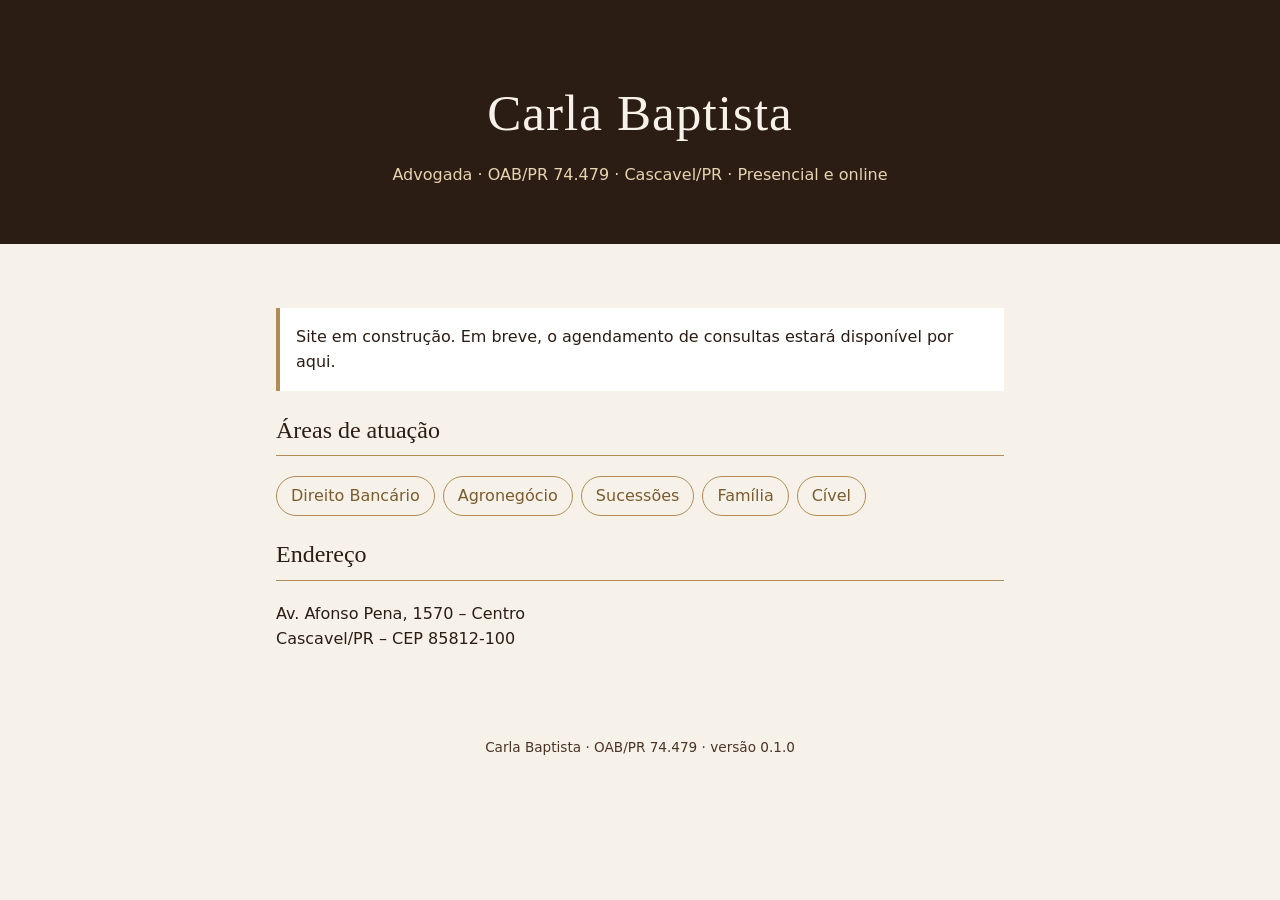
==== index.html @ cea1d341 "Site e painel provisórios (versão 0.1.0)" ====
<!doctype html>
<html lang="pt-BR">
<head>
  <meta charset="utf-8">
  <meta name="viewport" content="width=device-width, initial-scale=1">
  <title>Carla Baptista Advocacia | Cascavel/PR</title>
  <meta name="description" content="Carla Baptista, advogada OAB/PR 74.479, em Cascavel/PR. Atuação em Direito Bancário, Agronegócio, Sucessões, Família e Cível. Atendimento presencial e online.">
  <link rel="stylesheet" href="estilo.css?v=0.1.0">
</head>
<body>
  <a class="pular" href="#conteudo">Pular para o conteúdo</a>

  <header class="topo">
    <h1>Carla Baptista</h1>
    <p class="credenciais">Advogada · OAB/PR 74.479 · Cascavel/PR · Presencial e online</p>
  </header>

  <main id="conteudo">
    <p class="aviso">Site em construção. Em breve, o agendamento de consultas estará disponível por aqui.</p>

    <h2>Áreas de atuação</h2>
    <ul class="areas">
      <li>Direito Bancário</li>
      <li>Agronegócio</li>
      <li>Sucessões</li>
      <li>Família</li>
      <li>Cível</li>
    </ul>

    <h2>Endereço</h2>
    <address>
      Av. Afonso Pena, 1570 – Centro<br>
      Cascavel/PR – CEP 85812-100
    </address>
  </main>

  <footer class="rodape">
    <p>Carla Baptista · OAB/PR 74.479 · <span id="versao">versão 0.1.0</span></p>
  </footer>
</body>
</html>
---- estilo.css ----
:root {
  --cafe: #2b1d14;
  --cafe-claro: #4a3426;
  --dourado: #b08d57;
  --dourado-escuro: #7a5c2e;
  --marfim: #f7f2e9;
  --texto: #2b1d14;
  --serifa: Georgia, 'Times New Roman', serif;
  --sem-serifa: system-ui, -apple-system, 'Segoe UI', Roboto, sans-serif;
}

* { box-sizing: border-box; }

html, body { margin: 0; }

body {
  background: var(--marfim);
  color: var(--texto);
  font-family: var(--sem-serifa);
  line-height: 1.6;
}

.pular {
  position: absolute;
  left: -9999px;
  top: 0;
  background: var(--cafe);
  color: var(--marfim);
  padding: 8px 16px;
  z-index: 10;
}
.pular:focus { left: 16px; top: 16px; }

.topo {
  background: var(--cafe);
  color: var(--marfim);
  padding: 72px 16px 56px;
  text-align: center;
}
.topo h1 {
  font-family: var(--serifa);
  font-weight: normal;
  font-size: clamp(2rem, 6vw, 3.2rem);
  margin: 0 0 8px;
  letter-spacing: 0.02em;
}
.credenciais {
  color: #e6d3b0;
  margin: 0;
  font-size: 1rem;
}

main {
  max-width: 760px;
  margin: 0 auto;
  padding: 48px 16px;
}
h2 {
  font-family: var(--serifa);
  font-weight: normal;
  color: var(--cafe);
  border-bottom: 1px solid var(--dourado);
  padding-bottom: 6px;
}
.areas {
  list-style: none;
  padding: 0;
  display: flex;
  flex-wrap: wrap;
  gap: 8px;
}
.areas li {
  border: 1px solid var(--dourado);
  color: var(--dourado-escuro);
  padding: 6px 14px;
  border-radius: 999px;
}
.aviso {
  background: #fff;
  border-left: 4px solid var(--dourado);
  padding: 16px;
}
address { font-style: normal; }

.rodape {
  text-align: center;
  font-size: 0.85rem;
  color: var(--cafe-claro);
  padding: 24px 16px 40px;
}
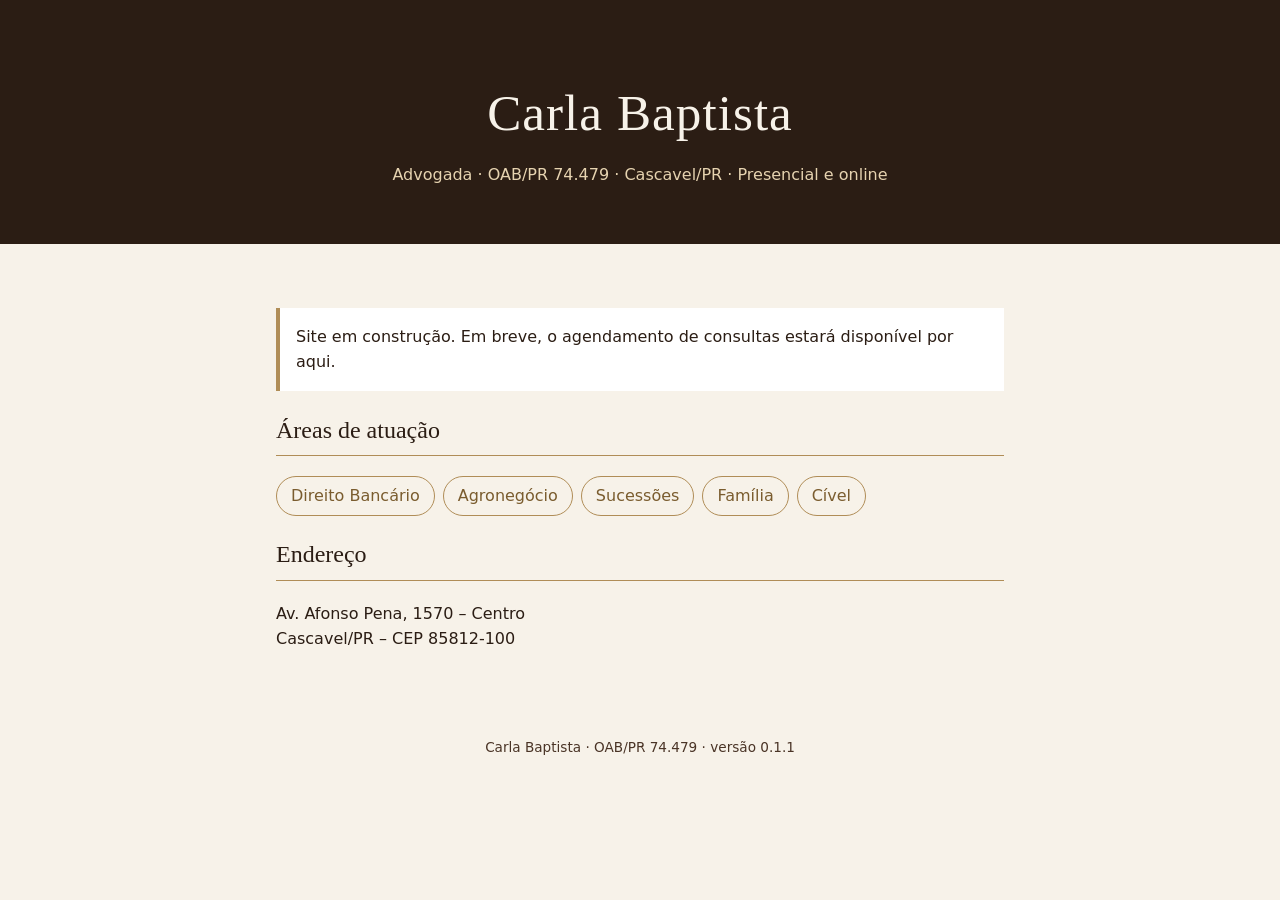
==== commit 48d0a4a7: "Liga o painel ao servidor (versão 0.1.1)" ====
--- a/index.html
+++ b/index.html
@@ -5,7 +5,7 @@
   <meta name="viewport" content="width=device-width, initial-scale=1">
   <title>Carla Baptista Advocacia | Cascavel/PR</title>
   <meta name="description" content="Carla Baptista, advogada OAB/PR 74.479, em Cascavel/PR. Atuação em Direito Bancário, Agronegócio, Sucessões, Família e Cível. Atendimento presencial e online.">
-  <link rel="stylesheet" href="estilo.css?v=0.1.0">
+  <link rel="stylesheet" href="estilo.css?v=0.1.1">
 </head>
 <body>
   <a class="pular" href="#conteudo">Pular para o conteúdo</a>
@@ -35,7 +35,7 @@
   </main>
 
   <footer class="rodape">
-    <p>Carla Baptista · OAB/PR 74.479 · <span id="versao">versão 0.1.0</span></p>
+    <p>Carla Baptista · OAB/PR 74.479 · <span id="versao">versão 0.1.1</span></p>
   </footer>
 </body>
 </html>
